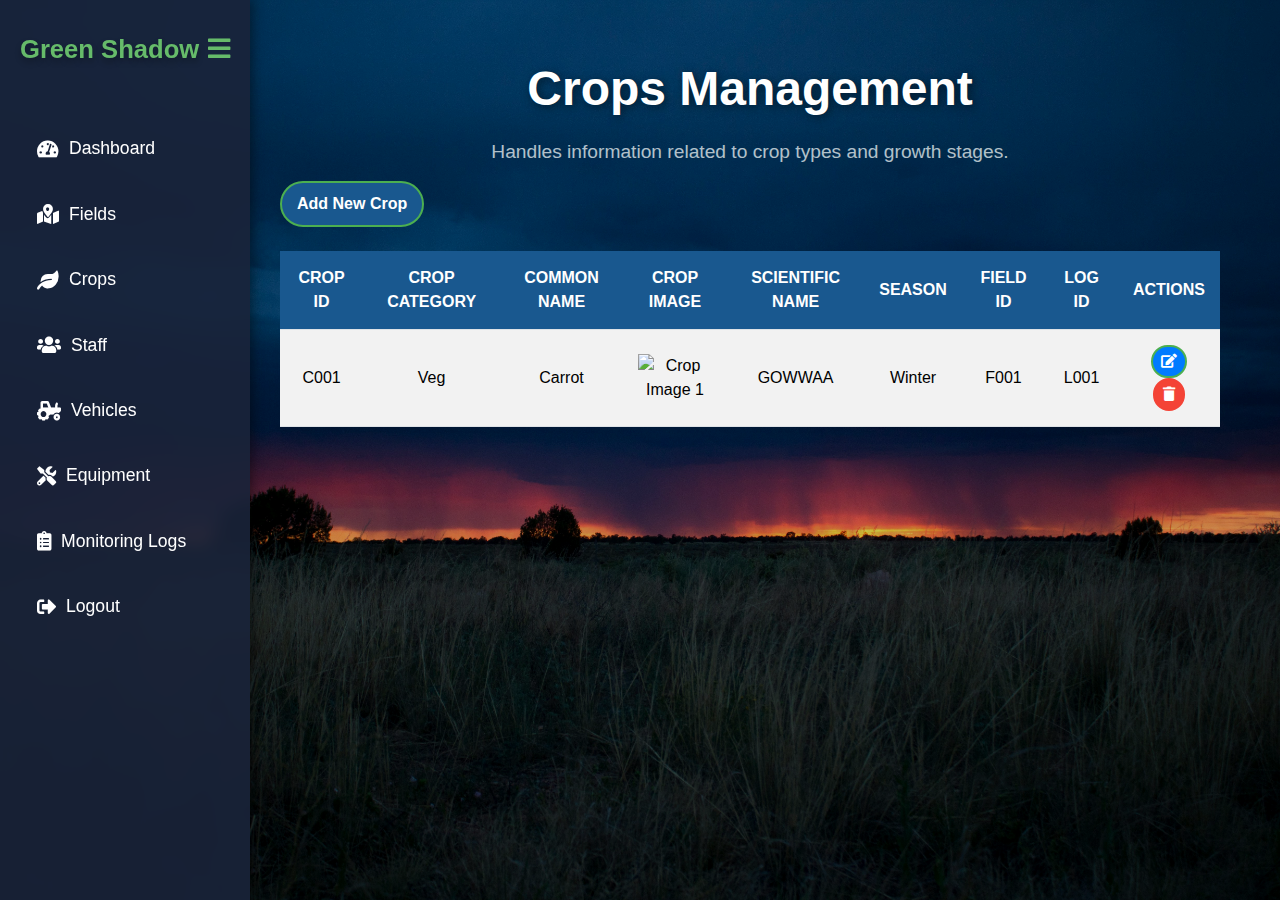
==== crops.html @ 06a10c5a "commit crop" ====
<!DOCTYPE html>
<html lang="en">

<head>
    <meta charset="UTF-8">
    <meta name="viewport" content="width=device-width, initial-scale=1.0">
    <title>Field Management</title>
    <link rel="stylesheet" href="https://cdnjs.cloudflare.com/ajax/libs/bootstrap/5.1.3/css/bootstrap.min.css">
    <link rel="stylesheet" href="https://cdnjs.cloudflare.com/ajax/libs/font-awesome/5.15.1/css/all.min.css">
    <link rel="stylesheet" href="Css/crop.css">

</head>

<body>

<!-- Sidebar -->
<div class="sidebar" id="sidebar">
    <div class="navbar-brand-container">
        <span class="navbar-brand">Green Shadow</span>
        <div class="toggle-sidebar" id="toggleSidebar">
            <i class="fas fa-bars"></i>
        </div>
    </div>
    <a href="index.html"><i class="fas fa-tachometer-alt"></i><span>Dashboard</span></a>
    <a href="fields.html"><i class="fas fa-map-marked-alt"></i><span>Fields</span></a>
    <a href="crops.html"><i class="fas fa-leaf"></i><span>Crops</span></a>
    <a href="staff.html"><i class="fas fa-users"></i><span>Staff</span></a>
    <a href="vehicles.html"><i class="fas fa-tractor"></i><span>Vehicles</span></a>
    <a href="equipment.html"><i class="fas fa-tools"></i><span>Equipment</span></a>
    <a href="MonitorLogs.html"><i class="fas fa-clipboard-list"></i><span>Monitoring Logs</span></a>
    <a href="LogInPage.html"><i class="fas fa-sign-out-alt"></i><span>Logout</span></a>
</div>

<!-- Main Content -->
<div class="main-content" id="mainContent">
    <div class="container">
        <h2 class="header-title">Crops Management</h2>
        <p class="header-subtitle">Handles information related to crop types and growth stages.</p>
        <!-- Add New Field Button -->
        <button class="btn btn-success" data-bs-toggle="modal" data-bs-target="#addCropModal">Add New Crop</button>
        <br>
        <!-- Field Table -->
        <div class="table-container mt-4">
            <table class="table table-striped table-hover align-middle">
                <thead>

                <tr>
                    <th>Crop ID</th>
                    <th>Crop Category</th>
                    <th>Common Name</th>
                    <th>Crop Image</th>
                    <th>Scientific Name</th>
                    <th>Season</th>
                    <th>Field ID</th>
                    <th>Log Id</th>
                    <th>Actions</th>


                </tr>
                </thead>
                <tbody id="CropTableBody">
                <tr>
                    <td>C001</td>
                    <td>Veg</td>
                    <td>Carrot</td>
                    <td><img src="assets/field1.jpg" alt="Crop Image 1" class="img-fluid" width="100"></td>
                    <td>GOWWAA</td>
                    <td>Winter</td>
                    <td>F001</td>
                    <td>L001</td>
                    <td>
                        <button class="btn btn-outline-primary btn-sm" data-bs-toggle="modal"
                                data-bs-target="#updateCropModal"><i class="fas fa-edit"></i></button>
                        <button class="btn btn-outline-danger btn-sm"><i class="fas fa-trash"></i></button>
                    </td>
                </tr>
                </tbody>
            </table>
        </div>

    </div>
</div>

<!-- Add Crop Modal -->
<div class="modal fade" id="addCropModal" tabindex="-1" aria-labelledby="addCropModalLabel" aria-hidden="true">
    <div class="modal-dialog">
        <div class="modal-content">
            <div class="modal-header">
                <h5 class="modal-title" id="addCropModalLabel">Add New Field</h5>
                <button type="button" class="btn-close" data-bs-dismiss="modal" aria-label="Close"></button>
            </div>
            <div class="modal-body">
                <form id="addCropForm">
                    <div class="form-group">
                        <label for="CropId" class="form-label">Crop ID</label>
                        <input type="text" class="form-control" id="CropId" name="CropId" required
                               placeholder="Enter Crop ID">
                    </div>
                    <div class="form-group">
                        <label for="CropCategory" class="form-label">Crop Category</label>
                        <select class="form-control" id="CropCategory" name="CropCategory" required>
                            <option value="" disabled selected>Select Crop Category</option>
                            <option value="Vegetables">Vegetables</option>
                            <option value="Fruits">Fruits</option>
                            <option value="Cereals">Cereals</option>
                            <option value="Legumes">Legumes</option>
                            <option value="Tubers">Tubers</option>
                            <!-- Add other categories as needed -->
                        </select>
                    </div>

                    <div class="form-group">
                        <label for="ScientificName" class="form-label">Common Name</label>
                        <input type="text" class="form-control" id="ScientificName" name="CommonName" required
                               placeholder="Enter Common Name">
                    </div>
                    <div class="form-group">
                        <label for="CropImage" class="form-label">Crop Image</label>
                        <input type="file" class="form-control" id="CropImage" name="CropImage" accept="image/*">
                    </div>
                    <div class="form-group">
                        <label for="ScientificName" class="form-label">Scientific Name</label>
                        <input type="text" class="form-control" id="CropScientificName" name="CommonName" required
                               placeholder="Enter Scientific Name">
                    </div>
                    <div class="form-group">
                        <label for="Season" class="form-label">Season</label>
                        <select class="form-control" id="Season" name="Season" required>
                            <option value="" disabled selected>Select Season</option>
                            <option value="Spring">Spring</option>
                            <option value="Summer">Summer</option>
                            <option value="Autumn">Autumn</option>
                            <option value="Winter">Winter</option>
                        </select>
                    </div>
                    <div class="form-group">
                        <label for="FieldId" class="form-label">Field ID</label>
                        <select class="form-control" id="FieldId" name="FieldId" required>
                            <option value="" disabled selected>Select Field ID</option>
                            <option value="FIELD01">FIELD01</option>
                            <option value="FIELD02">FIELD02</option>
                            <option value="FIELD03">FIELD03</option>
                            <option value="FIELD04">FIELD04</option>
                            <!-- Add other field IDs as needed -->
                        </select>
                    </div>
                    <div class="form-group">
                        <label for="LogId" class="form-label">Log ID</label>
                        <select class="form-control" id="LogId" name="LogId" required>
                            <option value="" disabled selected>Select Log ID</option>
                            <option value="LOG123">LOG123</option>
                            <option value="LOG124">LOG124</option>
                            <option value="LOG125">LOG125</option>
                            <option value="LOG126">LOG126</option>
                            <!-- Add other log IDs as needed -->
                        </select>
                    </div>
                    <button type="submit" class="btn btn-outline-success w-100">Save Field</button>
                </form>
            </div>
        </div>
    </div>
</div>

<!-- Update Crop Modal -->
<div class="modal fade" id="updateCropModal" tabindex="-1" aria-labelledby="updateFieldModalLabel" aria-hidden="true">
    <div class="modal-dialog">
        <div class="modal-content">
            <div class="modal-header text-white">
                <h5 class="modal-title" id="updateFieldModalLabel">Update Crop</h5>
                <button type="button" class="btn-close" data-bs-dismiss="modal" aria-label="Close"></button>
            </div>
            <div class="modal-body">
                <form id="updateCropForm">
                    <div class="mb-3">
                        <label for="updateCropId" class="form-label">Crop ID</label>
                        <input type="text" class="form-control" id="updateCropId" name="updateCropId" required
                               placeholder="Enter Crop ID">
                    </div>

                    <div class="mb-3">
                        <label for="updateCropCategory" class="form-label">Crop Category</label>
                        <select class="form-control" id="updateCropCategory" name="updateCropCategory" required>
                            <option value="" disabled selected>Select Crop Category</option>
                            <option value="Vegetables">Vegetables</option>
                            <option value="Fruits">Fruits</option>
                            <option value="Cereals">Cereals</option>
                            <option value="Legumes">Legumes</option>
                            <option value="Tubers">Tubers</option>
                        </select>
                    </div>
                    <div class="mb-3">
                        <label for="updateCommonName" class="form-label">Common Name</label>
                        <input type="text" class="form-control" id="updateCommonName" name="updateCommonName" required
                               placeholder="Enter Common Name">
                    </div>

                    <div class="mb-3">
                        <label for="updateCropImage" class="form-label">Crop Image</label>
                        <input type="file" class="form-control" id="updateCropImage" name="updateCropImage"
                               accept="image/*">
                    </div>
                    <div class="mb-3">
                        <label for="updateScientificName" class="form-label">Scientific Name</label>
                        <input type="text" class="form-control" id="updateScientificName" name="updateScientificName"
                               required placeholder="Enter Scientific Name">
                    </div>

                    <div class="mb-3">
                        <label for="updateSeason" class="form-label">Season</label>
                        <select class="form-control" id="updateSeason" name="updateSeason" required>
                            <option value="" disabled selected>Select Season</option>
                            <option value="Spring">Spring</option>
                            <option value="Summer">Summer</option>
                            <option value="Autumn">Autumn</option>
                            <option value="Winter">Winter</option>
                        </select>
                    </div>

                    <div class="mb-3">
                        <label for="updateFieldId" class="form-label">Field ID</label>
                        <select class="form-control" id="updateFieldId" name="updateFieldId" required>
                            <option value="" disabled selected>Select Field ID</option>
                            <option value="LOG123">F123</option>
                            <option value="LOG124">F124</option>
                            <option value="LOG125">F125</option>
                            <option value="LOG126">F126</option>
                        </select>
                    </div>

                    <div class="mb-3">
                        <label for="updateLogId" class="form-label">Log ID</label>
                        <select class="form-control" id="updateLogId" name="updateLogId" required>
                            <option value="" disabled selected>Select Log ID</option>
                            <option value="LOG123">LOG123</option>
                            <option value="LOG124">LOG124</option>
                            <option value="LOG125">LOG125</option>
                            <option value="LOG126">LOG126</option>
                        </select>
                    </div>

                    <button type="submit" class="btn btn-outline-success w-100">Update Crop</button>
                </form>
            </div>
        </div>
    </div>
</div>


<!-- Scripts -->
<script src="https://cdnjs.cloudflare.com/ajax/libs/bootstrap/5.1.3/js/bootstrap.bundle.min.js"></script>
<script src="Js/crop.js"></script>


</body>
</html>
---- Css/crop.css ----
body {
    font-family: 'Roboto', sans-serif;
    background: url('../Asserts/images/Crop1.jpg') no-repeat center center fixed;
    background-size: cover;
    position: relative;
    margin: 0;
    min-height: 100vh;
    color: #f4f4f4;
    padding-bottom: 100px; /* To avoid overlap with footer */
}

body::before {
    content: "";
    position: absolute;
    top: 0;
    left: 0;
    width: 100%;
    height: 100%;
    background: rgba(0, 0, 0, 0.2);
    z-index: 1;
}

.sidebar {
    position: fixed;
    top: 0;
    bottom: 0;
    left: 0;
    width: 250px;
    background-color:rgba(26, 35, 58, 0.9);
    padding-top: 30px;
    z-index: 1000;
    color: #fff;
    backdrop-filter: blur(8px);
    box-shadow: 3px 0 10px rgba(0, 0, 0, 0.4);
    transition: width 0.4s ease, transform 0.4s ease;
    box-shadow: 3px 0 10px rgba(0, 0, 0, 0.4);

}

.sidebar.collapsed {
    width: 60px;
}

.navbar-brand-container {
    display: flex;
    align-items: center;
    justify-content: space-between;
    padding: 0 20px;
    margin-bottom: 50px;
    transition: opacity 0.3s ease;
}

.toggle-sidebar {
    font-size: 1.6rem;
    cursor: pointer;
    color: #66bb6a;
    margin-left: 5px;
}

.navbar-brand {
    font-size: 1.6rem;
    font-weight: bold;
    color: #66bb6a;
    text-shadow: 0px 4px 6px rgba(0, 0, 0, 0.3);
}

.sidebar a {
    color: #ffffff;
    padding: 17px 22px;
    text-decoration: none;
    display: flex;
    align-items: center;
    font-size: 1.1rem;
    transition: background-color 0.3s ease, color 0.3s ease;
    border-radius: 8px;
    margin: 5px 15px;
}

.sidebar a i {
    margin-right: 10px;
    font-size: 1.2rem;
}

.sidebar a:hover {
    background-color: #66bb6a;
    color: #fff;
}

.sidebar.collapsed .navbar-brand {
    display: none;
}

.sidebar.collapsed a {
    justify-content: center;
}

.sidebar.collapsed a span {
    display: none;
}

.main-content {
    margin-left: 220px;
    padding: 30px;
    position: relative;
    z-index: 2;
    transition: margin-left 0.4s ease;
}

.sidebar.collapsed ~ .main-content {
    margin-left: 70px;
}

.header-title {
    font-size: 3rem;  /* Larger size for emphasis */
    font-weight: 600;  /* Slightly lighter weight for a more sophisticated look */
    color: #ffffff;
    text-align: center;
    margin-bottom: 20px;  /* Increased margin to add space between the title and subtitle */
    text-shadow: 2px 2px 10px rgba(0, 0, 0, 0.5);  /* Soft shadow effect for added depth */

}

.header-subtitle {
    font-size: 1.2rem;  /* Slightly larger font size for readability */
    color: #dfe6e9 !important;  /* Lighter color to complement the title */
    text-align: center;
    margin-bottom: 40px;  /* Slightly larger margin to provide separation */
    line-height: 1.5;  /* Improved line spacing for better readability */
    font-weight: 400;  /* Lighter weight for the subtitle */
    opacity: 0.8;  /* Reduced opacity for a subtle, elegant effect */
    transition: opacity 0.3s ease;  /* Smooth transition for opacity changes */
}

.header-title:hover {
    color: #66bb6a;  /* Hover effect to change the title color */
    text-shadow: 2px 2px 15px rgba(0, 0, 0, 0.8);  /* Darker shadow on hover for depth */
}

.header-subtitle:hover {
    opacity: 1;  /* Full opacity on hover for emphasis */
    color: #ffffff;  /* Change subtitle color on hover */
}
.table-container {
    margin-top: 40px;
    max-width: 100%;
    overflow-x: auto;
}

.table {
    width: 100%;
    background-color:  #ffffff;
    box-shadow: 0px 4px 15px rgba(0, 0, 0, 0.1);
    border-radius: 8px;
}

.table th,
.table td {
    padding: 15px;
    vertical-align: middle;
    text-align: center;
    border-bottom: 1px solid #dee2e6;
}

.table thead th {
    background-color: #007bff;
    color: white;
    text-transform: uppercase;
}

.table tbody tr {
    color:  black;
}
.table tbody tr:hover {
    background-color: #e0f7fa;  /* Light hover effect */
}

.table-striped tbody tr:nth-of-type(odd) {
    background-color: #e0f7fa;
}

.table-striped tbody tr:hover {
    background-color: #e0f7fa;
}
.modal-dialog {
    max-height: 70vh; /* Limits the modal height to 80% of the viewport height */
    overflow-y: auto; /* Allows scrolling inside the modal if needed */
    margin: 150px auto; /* Center the modal with a margin */
}

/*this for update*/
.modal-content {
    border-radius: 10px;
    box-shadow: 0px 5px 15px rgba(0, 0, 0, 0.1);
    color: #333;
    background-color: #ffffff;  /* Light background for readability */
    transition: all 0.3s ease-in-out;  /* Smooth transitions */

}

.modal-header {
    background-color:  #007bff;  /* Green background for consistency */
    color: #fff;
    padding: 15px;
    font-size: 1.25rem;
    font-weight: bold;
    border-radius: 10px 10px 0 0;
    border-bottom: none;  /* Remove bottom border */
}
.modal-title {
    font-size: 1.6rem;
    font-weight: 500;
}
.modal-body {
    padding: 30px 40px;
    font-size: 1rem;
    max-height: 65vh;
    overflow-y: auto;
    display: grid;
    grid-template-columns: 1fr; /* One column for form */
    gap: 15px;
}

/* Close Button in Header */
.btn-close {
    color: #fff;
    opacity: 1;
    font-size: 1.2rem;
}

.form-control {
    border: 1px solid #d1d8e0;  /* Subtle border color */
    padding: 10px 12px;
    border-radius: 8px;
    margin-bottom: 15px;
    background-color: #fafafa;  /* Soft background */
    color: #333;
    transition: border-color 0.3s ease-in-out;

}
.form-control:focus {
    border-color: #007bff;  /* Focus state color */
    box-shadow: 0 0 5px rgba(76, 175, 80, 0.3);  /* Green glow for focus */
    outline: none;  /* Remove outline */
}

.form-control::placeholder {
    color: #bbb;  /* Lighter placeholder text */
    opacity: 1;  /* Ensure the placeholder text is readable */
}
/* Add/Update Buttons */
/* Add/Update Button Styling */
.btn-outline-primary {
    background-color: #007bff;  /* Green for primary actions */
    color: #fff;
    border: 2px solid #4caf50;
    border-radius: 25px;
}
.btn-outline-primary:hover {
    background-color:  #007bff;  /* Darker green for hover */

}
.btn-outline-danger {
    background-color: #f44336;  /* Red for delete actions */
    color: #fff;
    border: 2px solid #f44336;
    border-radius: 25px;
}

.btn-outline-danger:hover {
    background-color: #d32f2f;  /* Darker red on hover */

}

/* Close Button in Header */
.btn-close {
    color: #fff;
    opacity: 1;
    font-size: 1.2rem;
}
/* Primary Button (Save / Update) */
.btn-outline-primary {
    background-color: #007bff;
    color: #fff;
    border: 2px solid #4caf50;
    border-radius: 25px;
    transition: background-color 0.3s ease;
}

.btn-outline-primary:hover {
    background-color: #005cbf;
}

/* Danger Button (Delete) */
.btn-outline-danger {
    color: #ffffff;
    border: 2px solid #f44336;
    background-color: #f44336;
    transition: background-color 0.3s ease, color 0.3s ease;
}

.btn-outline-danger:hover {
    background-color: #d32f2f; /* Darker red for hover */
    color: white;
    border: 2px solid #d32f2f;
}

/* Success Button */
.btn-success {
    background-color: #19588f;
    color: #fff;
    border: 2px solid #4caf50;
    padding: 9px 15px;
    border-radius: 15px;
    font-size: 1rem;
    font-weight: bold;
    transition: background-color 0.3s ease, color 0.3s ease;
}

.btn-success:hover {
    background-color:#19588f;  /* Darker green on hover */
    color: #fff;
    border: 2px solid #388e3c;
}

.btn-outline-success {
    border-radius: 25px;
    font-weight: bold;
    padding: 10px 15px;
    text-transform: uppercase;
    background-color: transparent;
    color:  #007bff;
    border: 2px solid #66bb6a;
    transition: all 0.3s ease;
    font-size: 1rem;
    width: auto;
}

.btn-outline-success:hover {
    background-color: #19588f;
    color: white;
    border: 2px solid #66bb6a;
}

.form-control::placeholder {
    color: #bbb;
}

.btn-outline-primary,
.btn-outline-danger,
.btn-success {
    border-radius: 25px;
}

.footer {
    background-color: #1a233a;
    color: #ffffff;
    text-align: center;
    padding: 10px 0;
    margin-top: 50px;
    width: 100%;
    position: fixed;
    bottom: 0;
    left: 0;
}
/* Modal Footer */
.modal-footer {
    background-color: #f9f9f9;
    padding: 20px;
    border-top: 1px solid #eee;
    display: flex;
    justify-content: flex-end;
    gap: 15px;
}

/* Button in Modal Footer */
.modal-footer button {
    border-radius: 25px;
    padding: 12px 20px;
    font-weight: 500;
    text-transform: uppercase;
    letter-spacing: 0.5px;
    transition: all 0.3s ease-in-out;
}

/* Hover Effects for Modal Actions */
.modal-footer .btn {
    transition: all 0.3s ease-in-out;
}

.modal-footer .btn:hover {
    transform: translateY(-2px);  /* Lift effect */
    box-shadow: 0 4px 8px rgba(0, 0, 0, 0.2);  /* Lift shadow */
}


.modal {
    z-index: 1055 !important; /* Ensure it’s above other elements */
}

.form-container {
    background-color: rgba(0, 0, 0, 0.8);
    padding: 50px;
    border-radius: 10px;
}
.form-group {
    display: flex;
    flex-direction: column;
    gap: 8px;
}

.form-label {
    font-weight: 600;
    color: #333;
    margin-bottom: 8px;
}
/* Table Styling (For better alignment and clarity) */
.table th,
.table td {
    padding: 15px;
    vertical-align: middle;
    text-align: center;
    border-bottom: 1px solid #dee2e6;
}

/* Table Header */
.table thead th {
    background-color: #19588f;
    color: white;
    text-transform: uppercase;
}

/* Table Row Hover Effect */
.table tbody tr:hover {
    background-color: #f5f5f5;  /* Light gray hover effect */
}
/* Container Padding for Better Layout */
.container {
    padding: 30px;
}

/* General Text Styling for Professional Look */
h2, .header-subtitle {
    text-align: center;
    color: #333;
    margin-bottom: 15px;
    font-weight: 500;
}
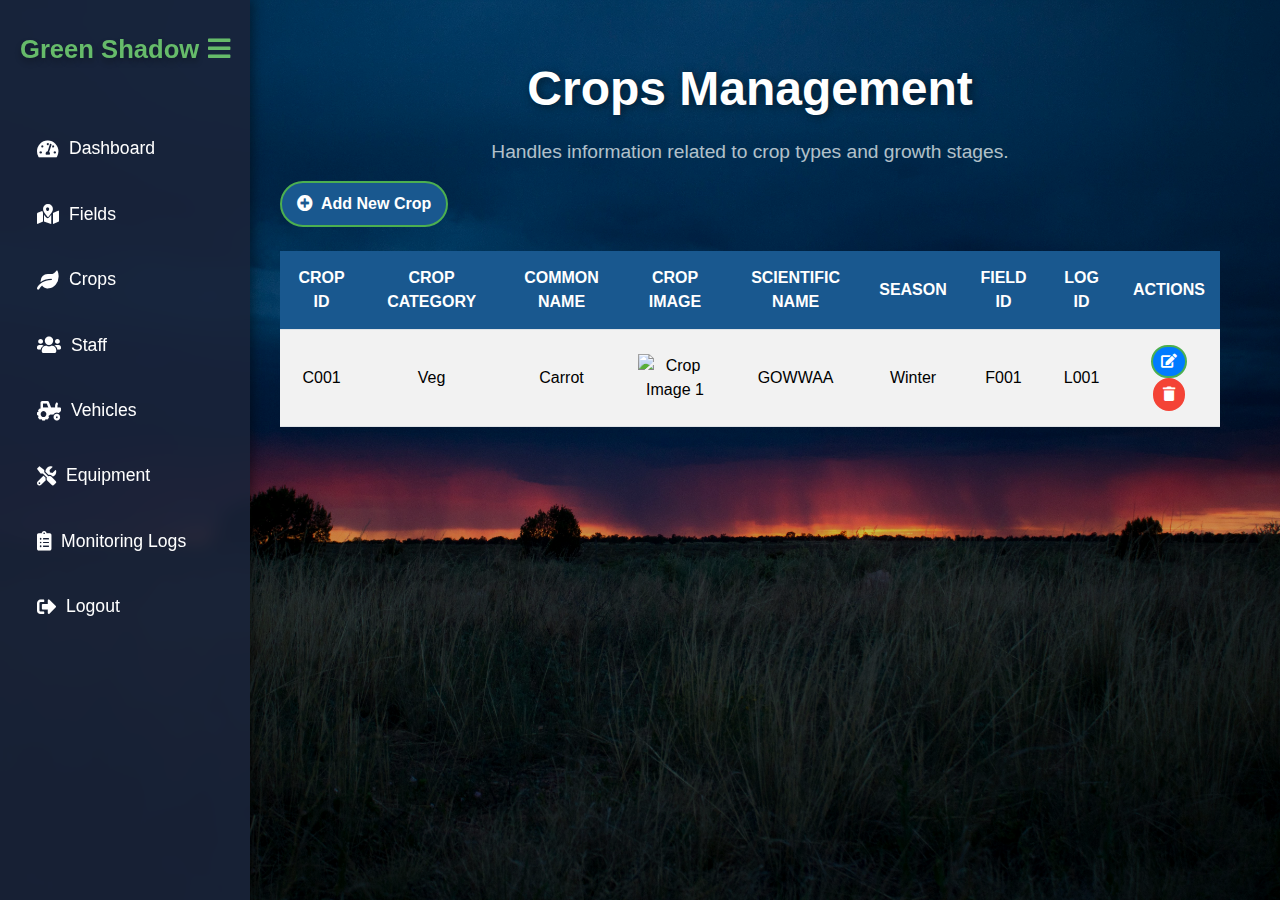
==== commit 81aa9450: "commit field" ====
--- a/crops.html
+++ b/crops.html
@@ -37,7 +37,7 @@
         <h2 class="header-title">Crops Management</h2>
         <p class="header-subtitle">Handles information related to crop types and growth stages.</p>
         <!-- Add New Field Button -->
-        <button class="btn btn-success" data-bs-toggle="modal" data-bs-target="#addCropModal">Add New Crop</button>
+        <button class="btn btn-success" data-bs-toggle="modal" data-bs-target="#addCropModal"> <i class="fas fa-plus-circle me-2"></i>Add New Crop</button>
         <br>
         <!-- Field Table -->
         <div class="table-container mt-4">
@@ -86,7 +86,7 @@
     <div class="modal-dialog">
         <div class="modal-content">
             <div class="modal-header">
-                <h5 class="modal-title" id="addCropModalLabel">Add New Field</h5>
+                <h5 class="modal-title" id="addCropModalLabel">Add New Crop</h5>
                 <button type="button" class="btn-close" data-bs-dismiss="modal" aria-label="Close"></button>
             </div>
             <div class="modal-body">
--- a/Css/crop.css
+++ b/Css/crop.css
@@ -7,6 +7,7 @@
     min-height: 100vh;
     color: #f4f4f4;
     padding-bottom: 100px; /* To avoid overlap with footer */
+    overflow-x: hidden;
 }
 
 body::before {
@@ -182,9 +183,16 @@
     background-color: #e0f7fa;
 }
 .modal-dialog {
-    max-height: 70vh; /* Limits the modal height to 80% of the viewport height */
-    overflow-y: auto; /* Allows scrolling inside the modal if needed */
-    margin: 150px auto; /* Center the modal with a margin */
+    position: fixed;         /* Fixes the modal's position relative to the viewport */
+    top: 20%;
+    left: 45%;               /* Center the modal horizontally */
+    transform: translate(-50%, -50%);  /* Adjust for exact centering */
+    max-height: 70vh;/* Limits the modal height to 80% of the viewport height */
+    width: 80%;
+    overflow-y: auto;        /* Allows scrolling inside the modal if needed */
+    overflow-y: hidden;      /* Disable horizontal scrolling */
+    margin: 0;
+
 }
 
 /*this for update*/
@@ -198,13 +206,15 @@
 }
 
 .modal-header {
-    background-color:  #007bff;  /* Green background for consistency */
-    color: #fff;
+    background-color: #19588f;
+    color: white;
     padding: 15px;
     font-size: 1.25rem;
     font-weight: bold;
     border-radius: 10px 10px 0 0;
     border-bottom: none;  /* Remove bottom border */
+    text-align: center;    /* Centers the header content */
+
 }
 .modal-title {
     font-size: 1.6rem;
@@ -218,6 +228,7 @@
     display: grid;
     grid-template-columns: 1fr; /* One column for form */
     gap: 15px;
+    overflow-x: hidden;
 }
 
 /* Close Button in Header */
@@ -303,7 +314,6 @@
     color: white;
     border: 2px solid #d32f2f;
 }
-
 /* Success Button */
 .btn-success {
     background-color: #19588f;
@@ -362,6 +372,7 @@
     bottom: 0;
     left: 0;
 }
+
 /* Modal Footer */
 .modal-footer {
     background-color: #f9f9f9;
@@ -371,7 +382,6 @@
     justify-content: flex-end;
     gap: 15px;
 }
-
 /* Button in Modal Footer */
 .modal-footer button {
     border-radius: 25px;
@@ -433,6 +443,7 @@
 .table tbody tr:hover {
     background-color: #f5f5f5;  /* Light gray hover effect */
 }
+
 /* Container Padding for Better Layout */
 .container {
     padding: 30px;
@@ -444,4 +455,4 @@
     color: #333;
     margin-bottom: 15px;
     font-weight: 500;
-}+}
